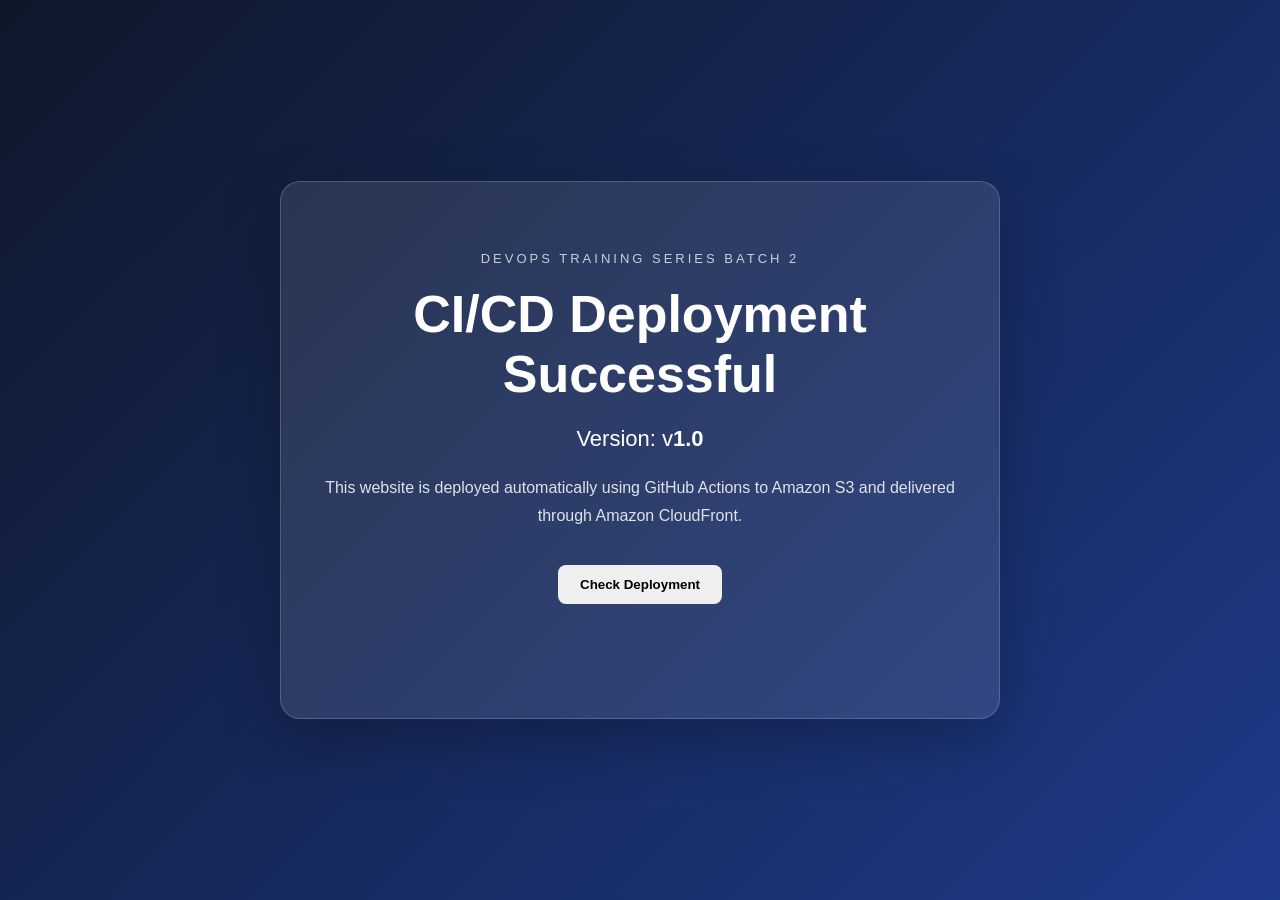
==== index.html @ a33e232f "Initial CI/CD website" ====
<!DOCTYPE html>
<html lang="en">

<head>
  <meta charset="UTF-8">
  <meta name="viewport" content="width=device-width, initial-scale=1.0">
  <title>DevOps CI/CD Pipeline Demo</title>
  <link rel="stylesheet" href="style.css">
</head>

<body>
  <main class="container">
    <div class="card">
      <p class="label">DEVOPS TRAINING SERIES BATCH 2</p>
      <h1>CI/CD Deployment Successful</h1>
      <p class="version">Version: v<strong>1.0</strong></p>
      <p class="description">This website is deployed automatically using GitHub Actions to Amazon S3 and delivered
        through Amazon CloudFront.</p>
      <button id="statusButton">Check Deployment</button>
      <p id="status" class="status"></p>
    </div>
  </main>
  <script src="script.js"></script>
</body>

</html>
---- style.css ----
* { box-sizing: border-box; }
body {
  margin: 0;
  min-height: 100vh;
  font-family: Arial, sans-serif;
  background: linear-gradient(135deg, #0f172a, #1e3a8a);
  color: #fff;
  display: grid;
  place-items: center;
}
.container { width: min(92%, 720px); }
.card {
  text-align: center;
  padding: 56px 40px;
  border-radius: 20px;
  background: rgba(255,255,255,.10);
  border: 1px solid rgba(255,255,255,.18);
  box-shadow: 0 20px 60px rgba(0,0,0,.25);
}
.label { letter-spacing: 3px; font-size: 13px; opacity: .75; }
h1 { font-size: clamp(30px, 6vw, 52px); margin: 18px 0; }
.version { font-size: 22px; }
.description { line-height: 1.7; opacity: .85; }
button {
  margin-top: 20px;
  padding: 12px 22px;
  border: 0;
  border-radius: 8px;
  cursor: pointer;
  font-weight: bold;
}
.status { min-height: 24px; margin-top: 18px; }
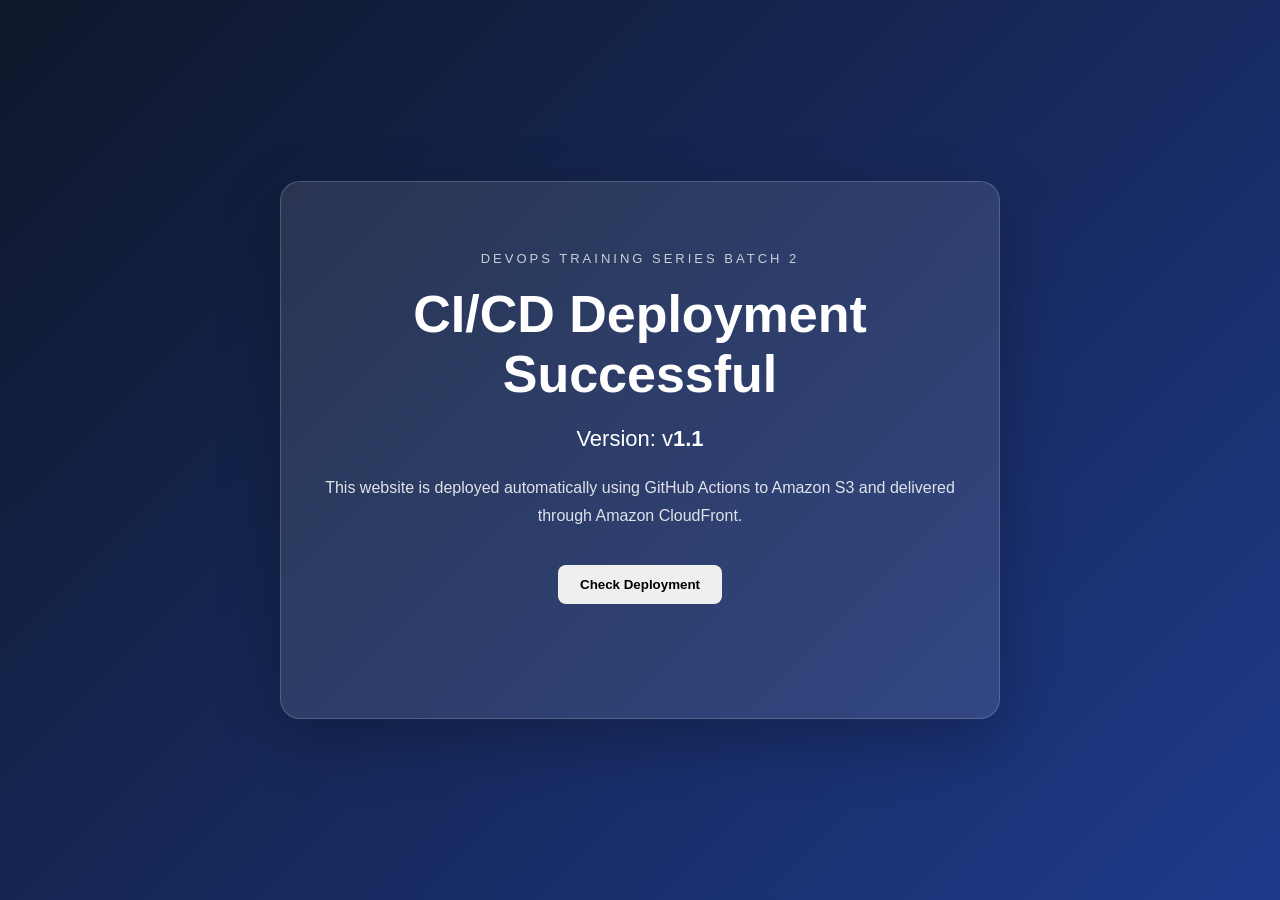
==== commit 171d1307: "Initial CI/CD website" ====
--- a/index.html
+++ b/index.html
@@ -13,7 +13,7 @@
     <div class="card">
       <p class="label">DEVOPS TRAINING SERIES BATCH 2</p>
       <h1>CI/CD Deployment Successful</h1>
-      <p class="version">Version: v<strong>1.0</strong></p>
+      <p class="version">Version: v<strong>1.1</strong></p>
       <p class="description">This website is deployed automatically using GitHub Actions to Amazon S3 and delivered
         through Amazon CloudFront.</p>
       <button id="statusButton">Check Deployment</button>
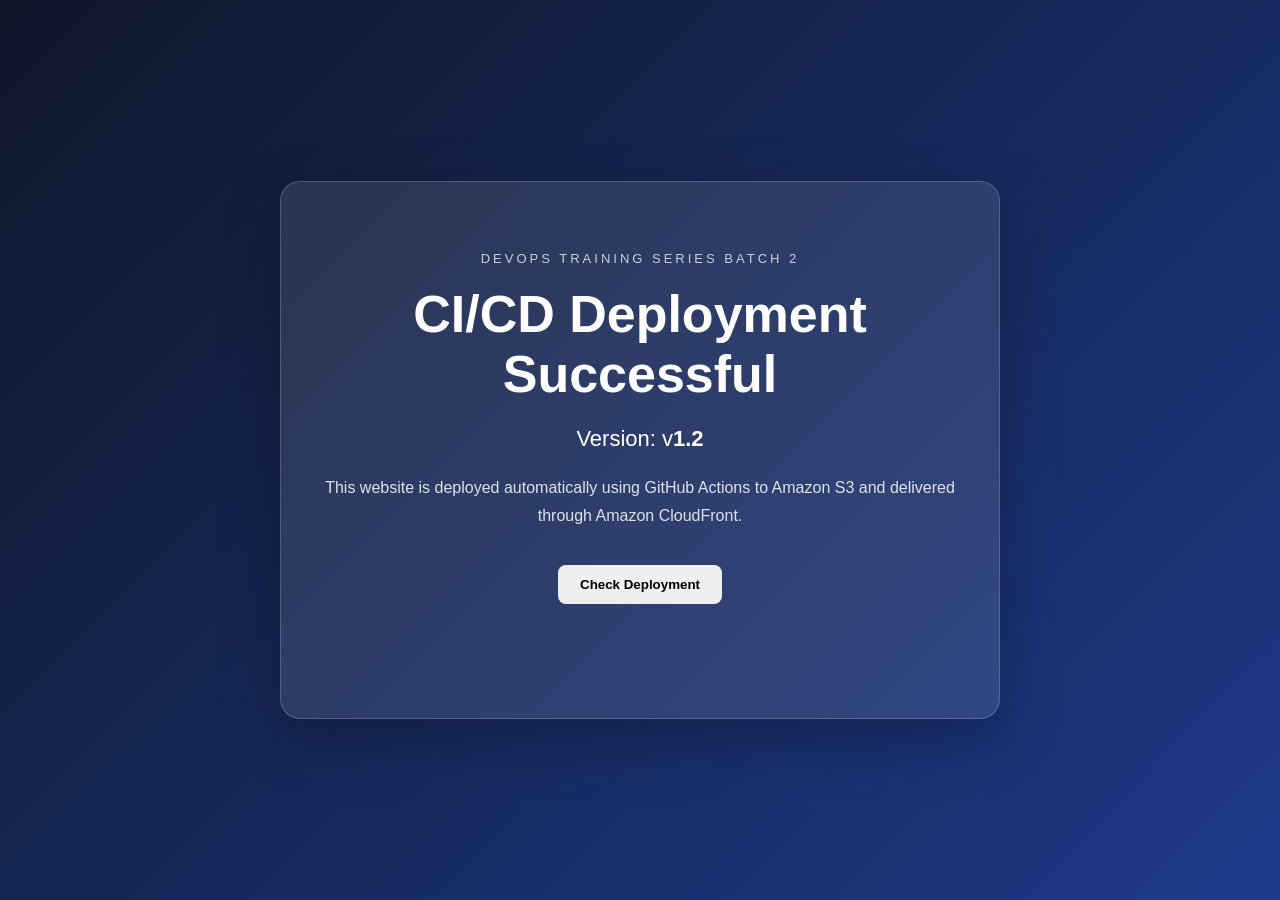
==== commit d5091590: "Initial CI/CD website" ====
--- a/index.html
+++ b/index.html
@@ -13,7 +13,7 @@
     <div class="card">
       <p class="label">DEVOPS TRAINING SERIES BATCH 2</p>
       <h1>CI/CD Deployment Successful</h1>
-      <p class="version">Version: v<strong>1.1</strong></p>
+      <p class="version">Version: v<strong>1.2</strong></p>
       <p class="description">This website is deployed automatically using GitHub Actions to Amazon S3 and delivered
         through Amazon CloudFront.</p>
       <button id="statusButton">Check Deployment</button>
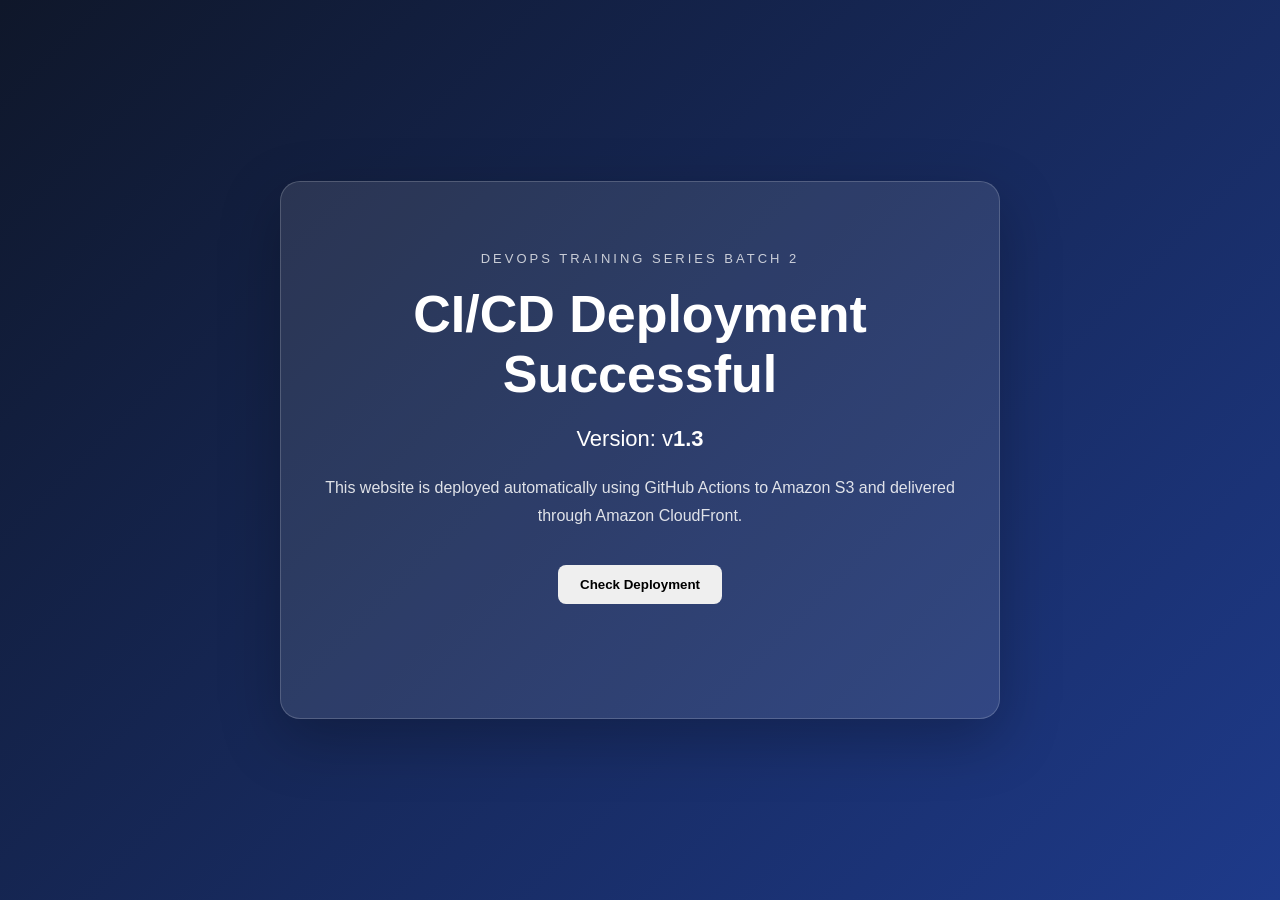
==== commit e3bb9cd2: "Checking workflow" ====
--- a/index.html
+++ b/index.html
@@ -13,7 +13,7 @@
     <div class="card">
       <p class="label">DEVOPS TRAINING SERIES BATCH 2</p>
       <h1>CI/CD Deployment Successful</h1>
-      <p class="version">Version: v<strong>1.2</strong></p>
+      <p class="version">Version: v<strong>1.3</strong></p>
       <p class="description">This website is deployed automatically using GitHub Actions to Amazon S3 and delivered
         through Amazon CloudFront.</p>
       <button id="statusButton">Check Deployment</button>
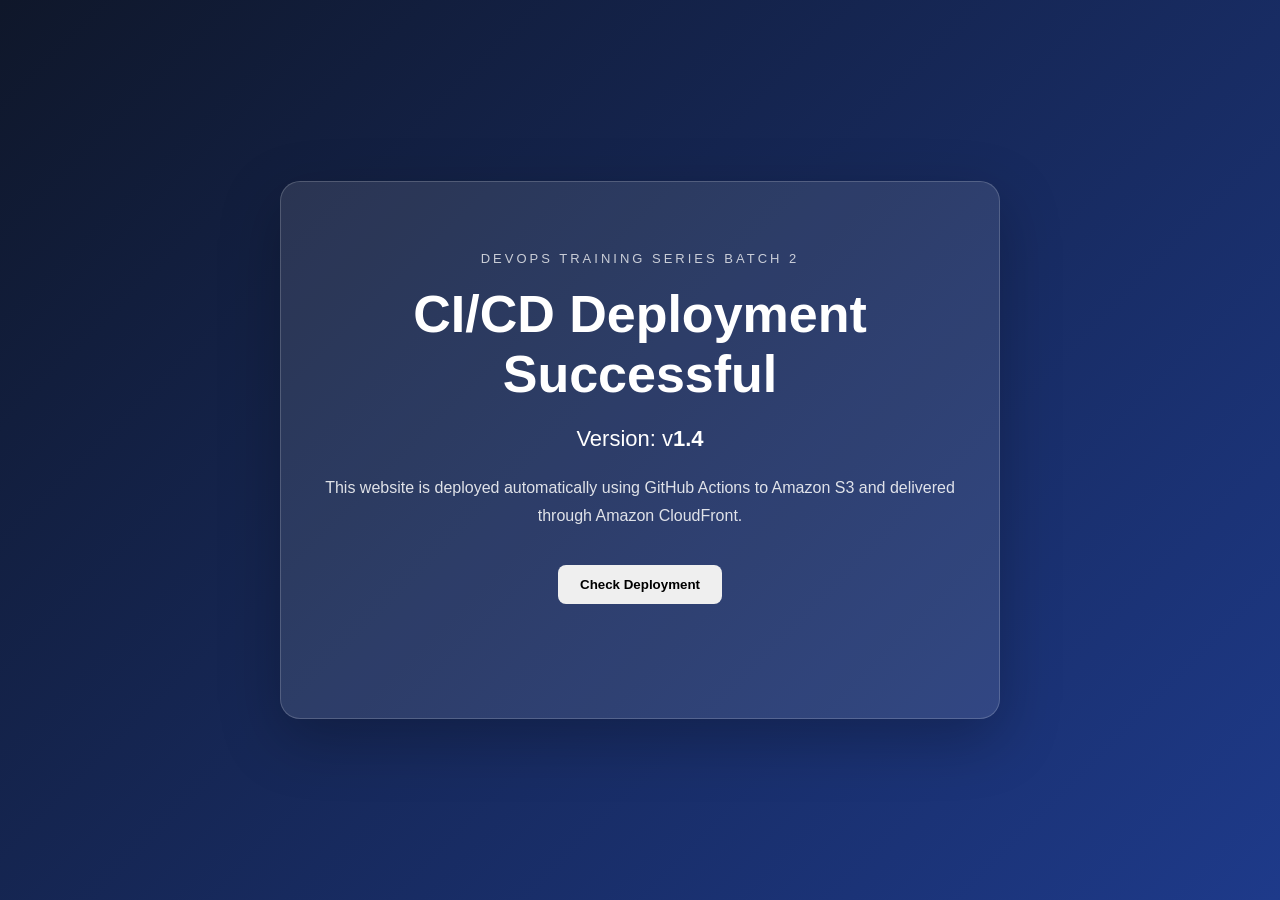
==== commit df669512: "Checking workflow" ====
--- a/index.html
+++ b/index.html
@@ -13,7 +13,7 @@
     <div class="card">
       <p class="label">DEVOPS TRAINING SERIES BATCH 2</p>
       <h1>CI/CD Deployment Successful</h1>
-      <p class="version">Version: v<strong>1.3</strong></p>
+      <p class="version">Version: v<strong>1.4</strong></p>
       <p class="description">This website is deployed automatically using GitHub Actions to Amazon S3 and delivered
         through Amazon CloudFront.</p>
       <button id="statusButton">Check Deployment</button>
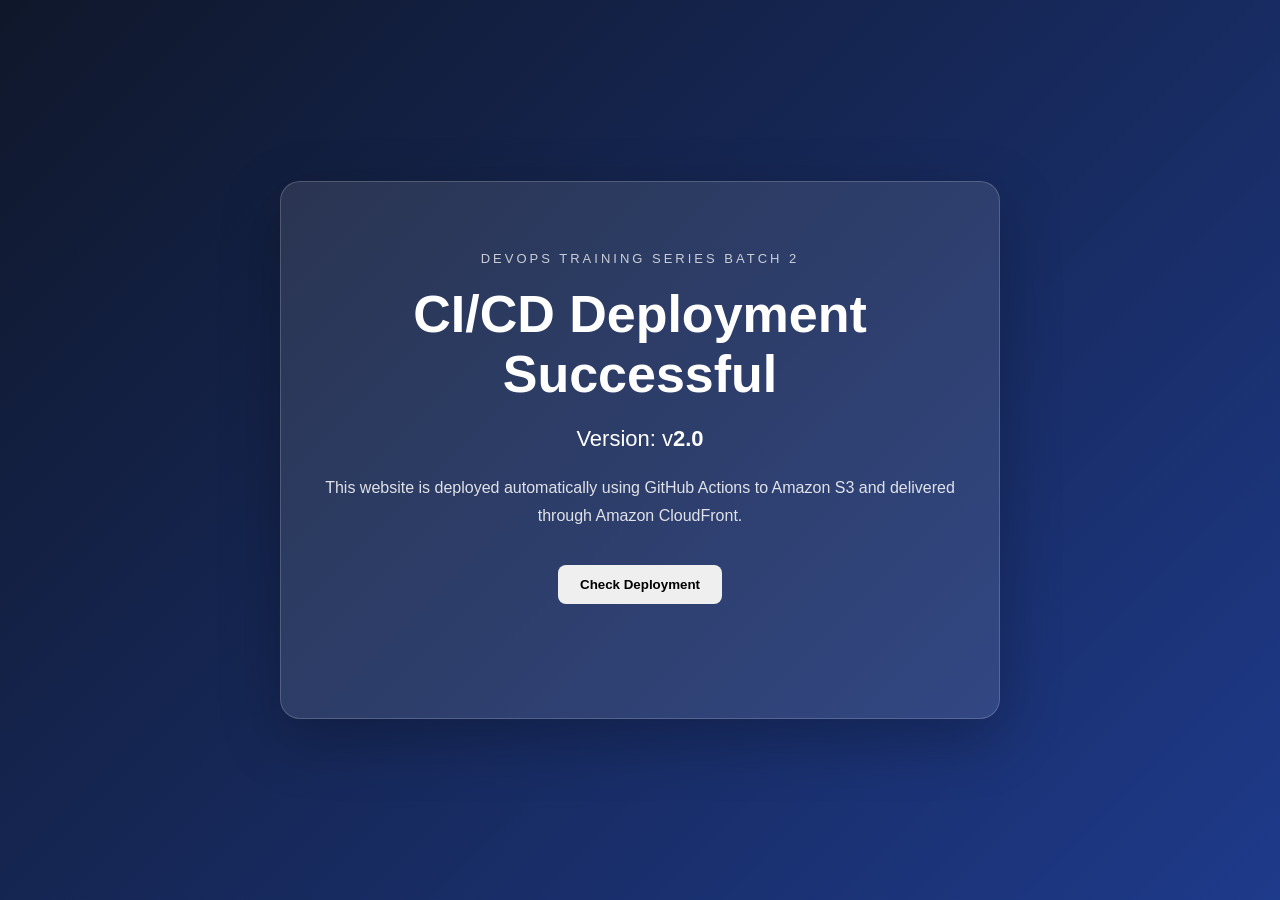
==== commit d83ad7af: "Final changes" ====
--- a/index.html
+++ b/index.html
@@ -13,7 +13,7 @@
     <div class="card">
       <p class="label">DEVOPS TRAINING SERIES BATCH 2</p>
       <h1>CI/CD Deployment Successful</h1>
-      <p class="version">Version: v<strong>1.4</strong></p>
+      <p class="version">Version: v<strong>2.0</strong></p>
       <p class="description">This website is deployed automatically using GitHub Actions to Amazon S3 and delivered
         through Amazon CloudFront.</p>
       <button id="statusButton">Check Deployment</button>
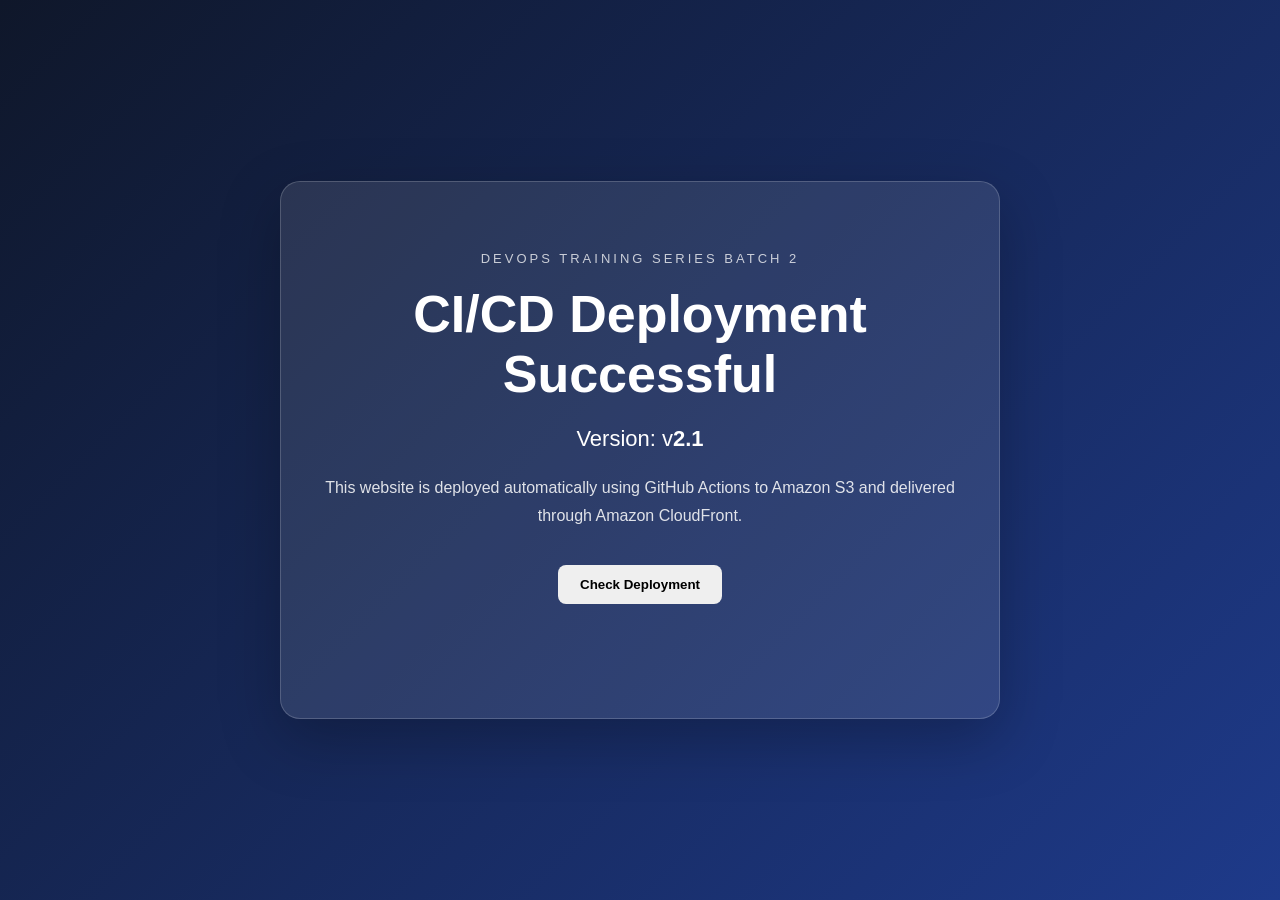
==== commit 38ff2526: "Final changes" ====
--- a/index.html
+++ b/index.html
@@ -13,7 +13,7 @@
     <div class="card">
       <p class="label">DEVOPS TRAINING SERIES BATCH 2</p>
       <h1>CI/CD Deployment Successful</h1>
-      <p class="version">Version: v<strong>2.0</strong></p>
+      <p class="version">Version: v<strong>2.1</strong></p>
       <p class="description">This website is deployed automatically using GitHub Actions to Amazon S3 and delivered
         through Amazon CloudFront.</p>
       <button id="statusButton">Check Deployment</button>
